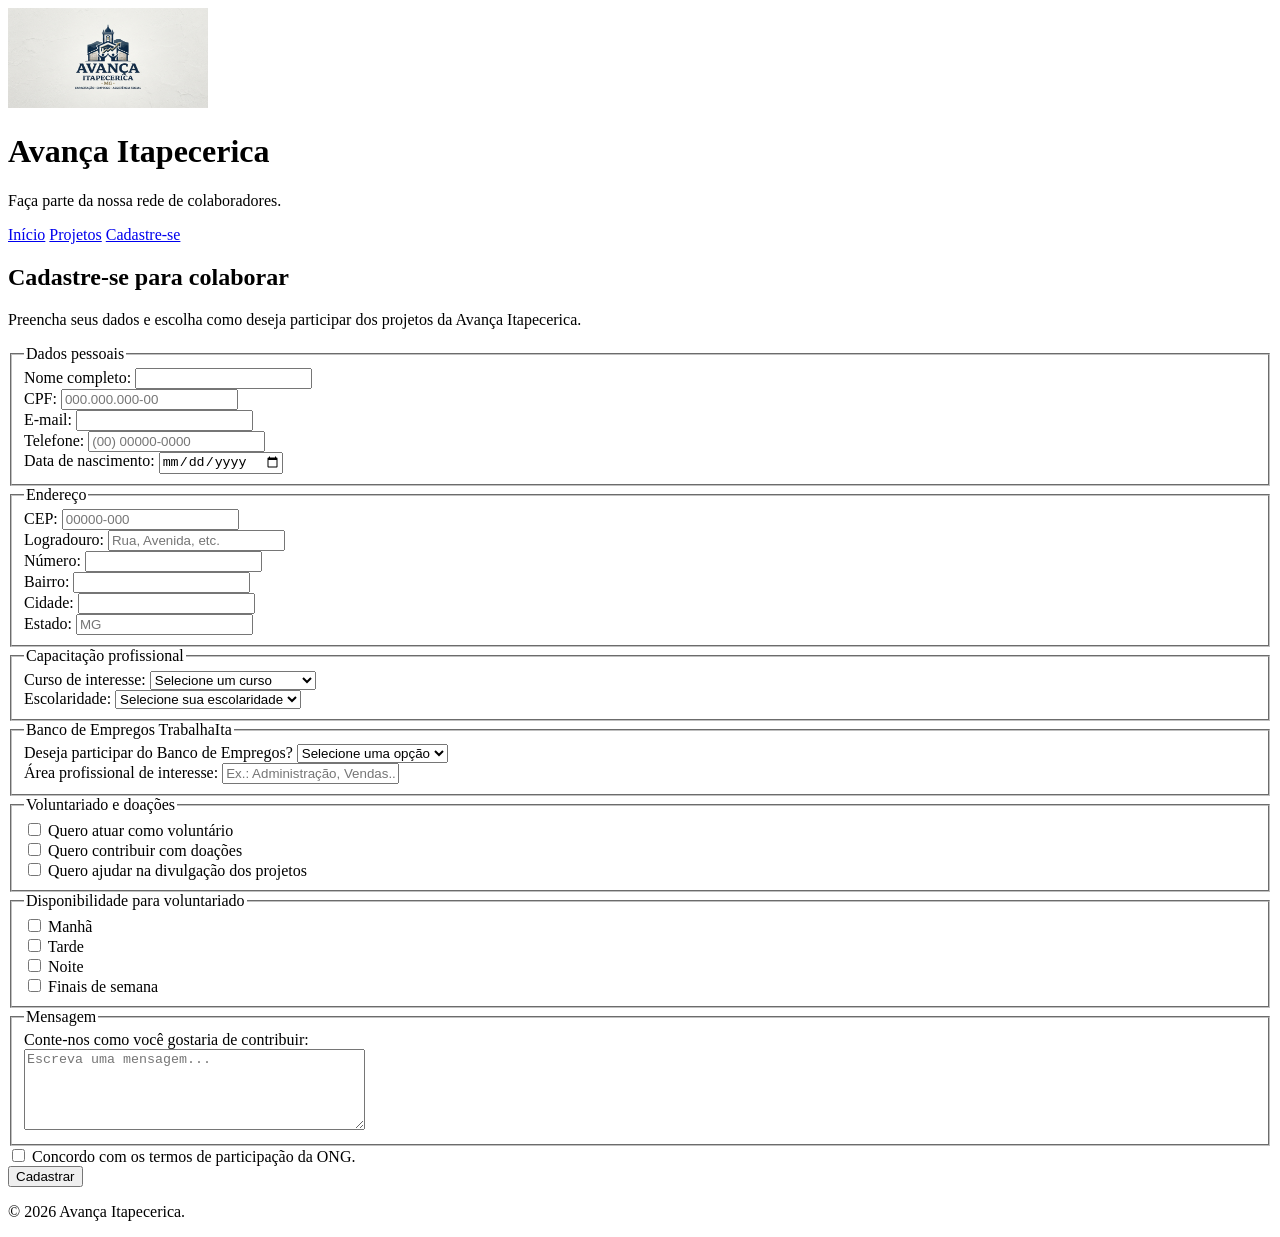
==== cadastro.html @ 8f9948e9 "Add files via upload" ====
<!DOCTYPE html>
<html lang="pt-BR">
<head>
    <meta charset="UTF-8">
    <meta name="viewport" content="width=device-width, initial-scale=1.0">
    <title>Cadastro de Colaborador - Avança Itapecerica</title>
</head>

<body>

    <header>
        <img src="assets/logo avancaita.webp"
             alt="Logo da ONG Avança Itapecerica"
             width="200"
             height="100">

        <h1>Avança Itapecerica</h1>
        <p>Faça parte da nossa rede de colaboradores.</p>
    </header>

    <nav>
        <a href="index.html">Início</a>
        <a href="projetos.html">Projetos</a>
        <a href="cadastro.html">Cadastre-se</a>
    </nav>

    <main>

        <section>
            <h2>Cadastre-se para colaborar</h2>

            <p>
                Preencha seus dados e escolha como deseja participar dos
                projetos da Avança Itapecerica.
            </p>

            <form>

                <fieldset>
                    <legend>Dados pessoais</legend>

                    <div>
                        <label for="nome">Nome completo:</label>
                        <input type="text"
                               id="nome"
                               name="nome"
                               required>
                    </div>

                    <div>
                        <label for="cpf">CPF:</label>
                        <input type="text"
                               id="cpf"
                               name="cpf"
                               placeholder="000.000.000-00"
                               maxlength="14"
                               pattern="[0-9]{3}\.[0-9]{3}\.[0-9]{3}-[0-9]{2}"
                               required>
                    </div>

                    <div>
                        <label for="email">E-mail:</label>
                        <input type="email"
                               id="email"
                               name="email"
                               required>
                    </div>

                    <div>
                        <label for="telefone">Telefone:</label>
                        <input type="tel"
                               id="telefone"
                               name="telefone"
                               placeholder="(00) 00000-0000"
                               maxlength="15"
                               pattern="\([0-9]{2}\) [0-9]{5}-[0-9]{4}"
                               required>
                    </div>

                    <div>
                        <label for="data-nascimento">
                            Data de nascimento:
                        </label>

                        <input type="date"
                               id="data-nascimento"
                               name="data-nascimento"
                               required>
                    </div>

                </fieldset>


                <fieldset>
                    <legend>Endereço</legend>

                    <div>
                        <label for="cep">CEP:</label>

                        <input type="text"
                               id="cep"
                               name="cep"
                               placeholder="00000-000"
                               maxlength="9"
                               pattern="[0-9]{5}-[0-9]{3}"
                               required>
                    </div>

                    <div>
                        <label for="logradouro">Logradouro:</label>

                        <input type="text"
                               id="logradouro"
                               name="logradouro"
                               placeholder="Rua, Avenida, etc."
                               required>
                    </div>

                    <div>
                        <label for="numero">Número:</label>

                        <input type="number"
                               id="numero"
                               name="numero"
                               required>
                    </div>

                    <div>
                        <label for="bairro">Bairro:</label>

                        <input type="text"
                               id="bairro"
                               name="bairro"
                               required>
                    </div>

                    <div>
                        <label for="cidade">Cidade:</label>

                        <input type="text"
                               id="cidade"
                               name="cidade"
                               required>
                    </div>

                    <div>
                        <label for="estado">Estado:</label>

                        <input type="text"
                               id="estado"
                               name="estado"
                               placeholder="MG"
                               maxlength="2"
                               required>
                    </div>

                </fieldset>


                <fieldset>
                    <legend>Capacitação profissional</legend>

                    <div>
                        <label for="curso">
                            Curso de interesse:
                        </label>

                        <select id="curso"
                                name="curso"
                                required>

                            <option value="">
                                Selecione um curso
                            </option>

                            <option value="atendimento">
                                Atendimento ao Cliente
                            </option>

                            <option value="administracao">
                                Rotinas Administrativas
                            </option>

                            <option value="informatica">
                                Introdução à Informática
                            </option>

                            <option value="vendas">
                                Técnicas de Vendas
                            </option>

                        </select>
                    </div>

                    <div>
                        <label for="escolaridade">
                            Escolaridade:
                        </label>

                        <select id="escolaridade"
                                name="escolaridade"
                                required>

                            <option value="">
                                Selecione sua escolaridade
                            </option>

                            <option value="fundamental">
                                Ensino Fundamental
                            </option>

                            <option value="medio">
                                Ensino Médio
                            </option>

                            <option value="tecnico">
                                Curso Técnico
                            </option>

                            <option value="superior">
                                Ensino Superior
                            </option>

                        </select>
                    </div>

                </fieldset>


                <fieldset>
                    <legend>Banco de Empregos TrabalhaIta</legend>

                    <div>
                        <label for="interesse-emprego">
                            Deseja participar do Banco de Empregos?
                        </label>

                        <select id="interesse-emprego"
                                name="interesse-emprego"
                                required>

                            <option value="">
                                Selecione uma opção
                            </option>

                            <option value="sim">Sim</option>
                            <option value="nao">Não</option>

                        </select>
                    </div>

                    <div>
                        <label for="area-profissional">
                            Área profissional de interesse:
                        </label>

                        <input type="text"
                               id="area-profissional"
                               name="area-profissional"
                               placeholder="Ex.: Administração, Vendas..."
                               required>
                    </div>

                </fieldset>


                <fieldset>
                    <legend>Voluntariado e doações</legend>

                    <div>
                        <input type="checkbox"
                               id="voluntariado"
                               name="participacao"
                               value="voluntariado">

                        <label for="voluntariado">
                            Quero atuar como voluntário
                        </label>
                    </div>

                    <div>
                        <input type="checkbox"
                               id="doacoes"
                               name="participacao"
                               value="doacoes">

                        <label for="doacoes">
                            Quero contribuir com doações
                        </label>
                    </div>

                    <div>
                        <input type="checkbox"
                               id="divulgacao"
                               name="participacao"
                               value="divulgacao">

                        <label for="divulgacao">
                            Quero ajudar na divulgação dos projetos
                        </label>
                    </div>

                </fieldset>


                <fieldset>
                    <legend>Disponibilidade para voluntariado</legend>

                    <div>
                        <input type="checkbox"
                               id="manha"
                               name="disponibilidade"
                               value="manha">

                        <label for="manha">Manhã</label>
                    </div>

                    <div>
                        <input type="checkbox"
                               id="tarde"
                               name="disponibilidade"
                               value="tarde">

                        <label for="tarde">Tarde</label>
                    </div>

                    <div>
                        <input type="checkbox"
                               id="noite"
                               name="disponibilidade"
                               value="noite">

                        <label for="noite">Noite</label>
                    </div>

                    <div>
                        <input type="checkbox"
                               id="fim-de-semana"
                               name="disponibilidade"
                               value="fim-de-semana">

                        <label for="fim-de-semana">
                            Finais de semana
                        </label>
                    </div>

                </fieldset>


                <fieldset>
                    <legend>Mensagem</legend>

                    <div>
                        <label for="mensagem">
                            Conte-nos como você gostaria de contribuir:
                        </label>

                        <br>

                        <textarea id="mensagem"
                                  name="mensagem"
                                  rows="5"
                                  cols="40"
                                  placeholder="Escreva uma mensagem..."></textarea>
                    </div>

                </fieldset>


                <div>
                    <input type="checkbox"
                           id="termos"
                           name="termos"
                           required>

                    <label for="termos">
                        Concordo com os termos de participação da ONG.
                    </label>
                </div>

                <div>
                    <button type="submit">Cadastrar</button>
                </div>

            </form>

        </section>

    </main>

    <footer>
        <p>&copy; 2026 Avança Itapecerica.</p>
    </footer>

</body>
</html>
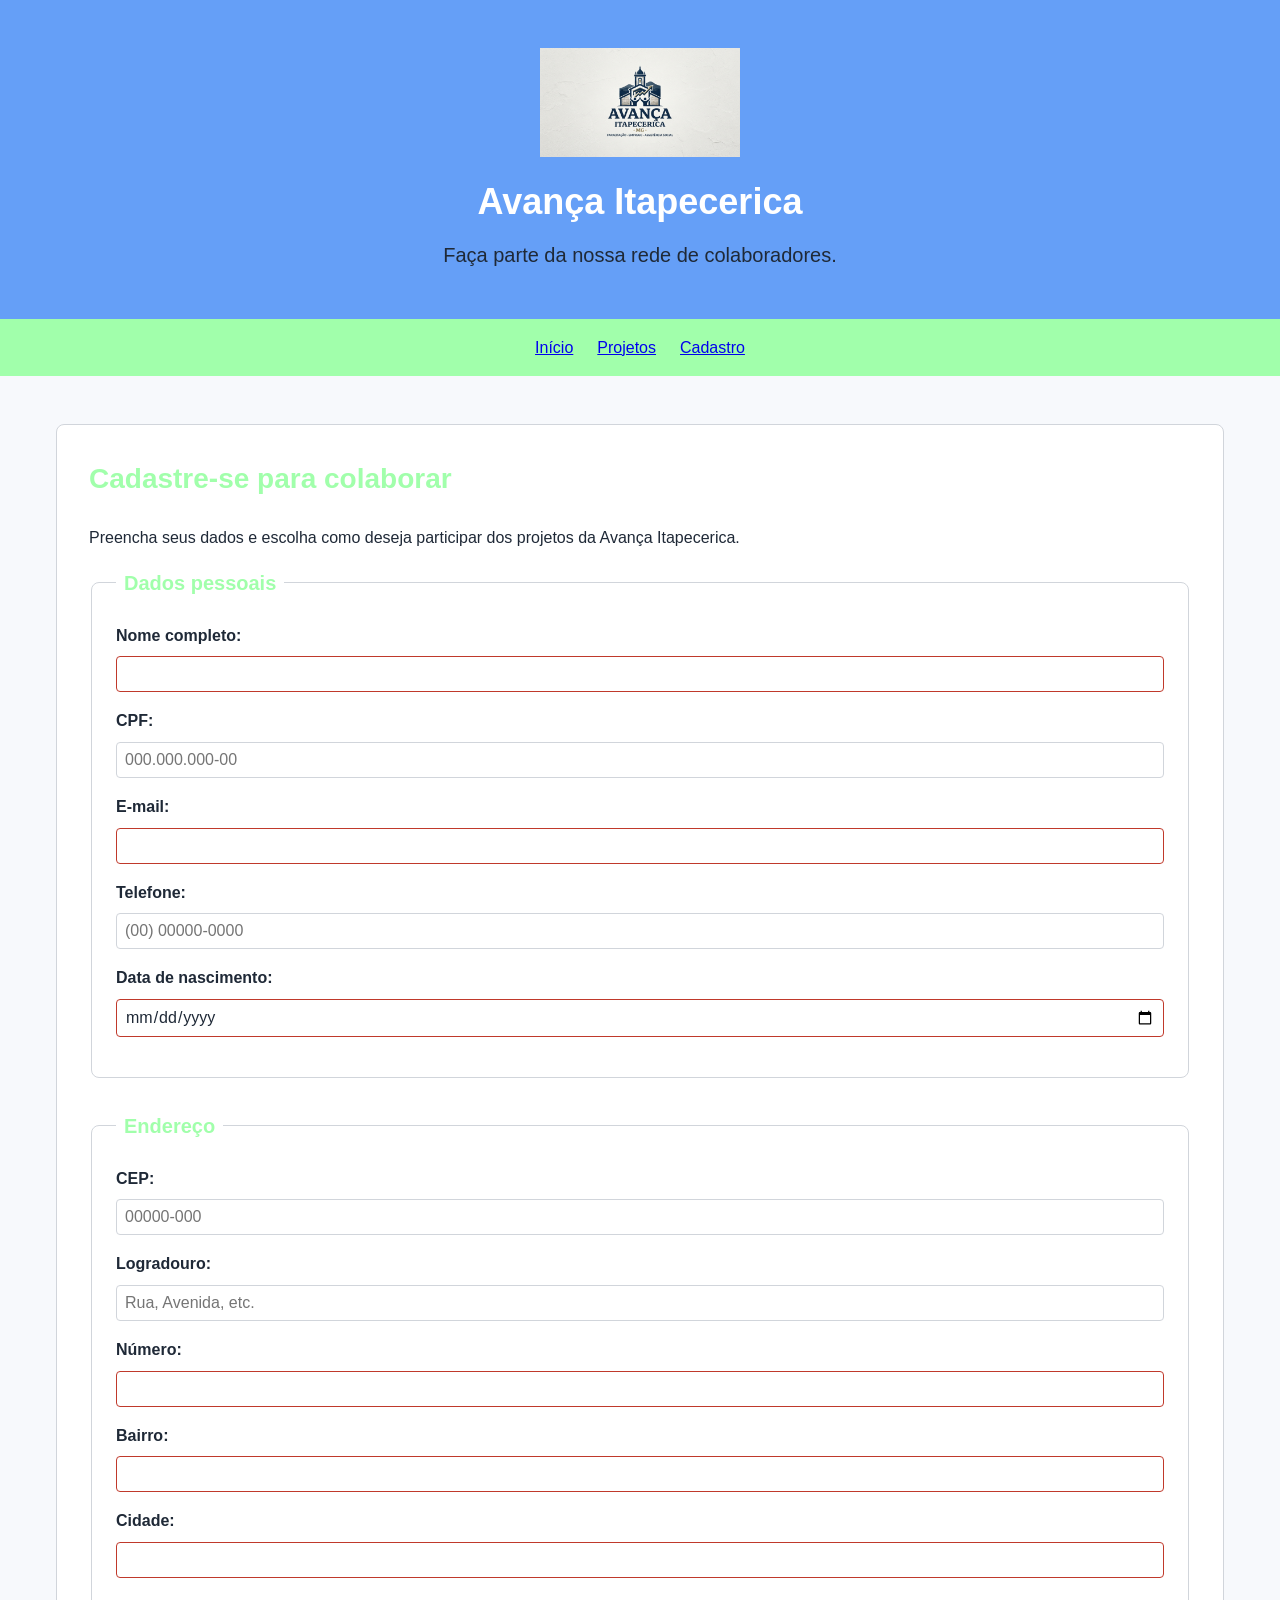
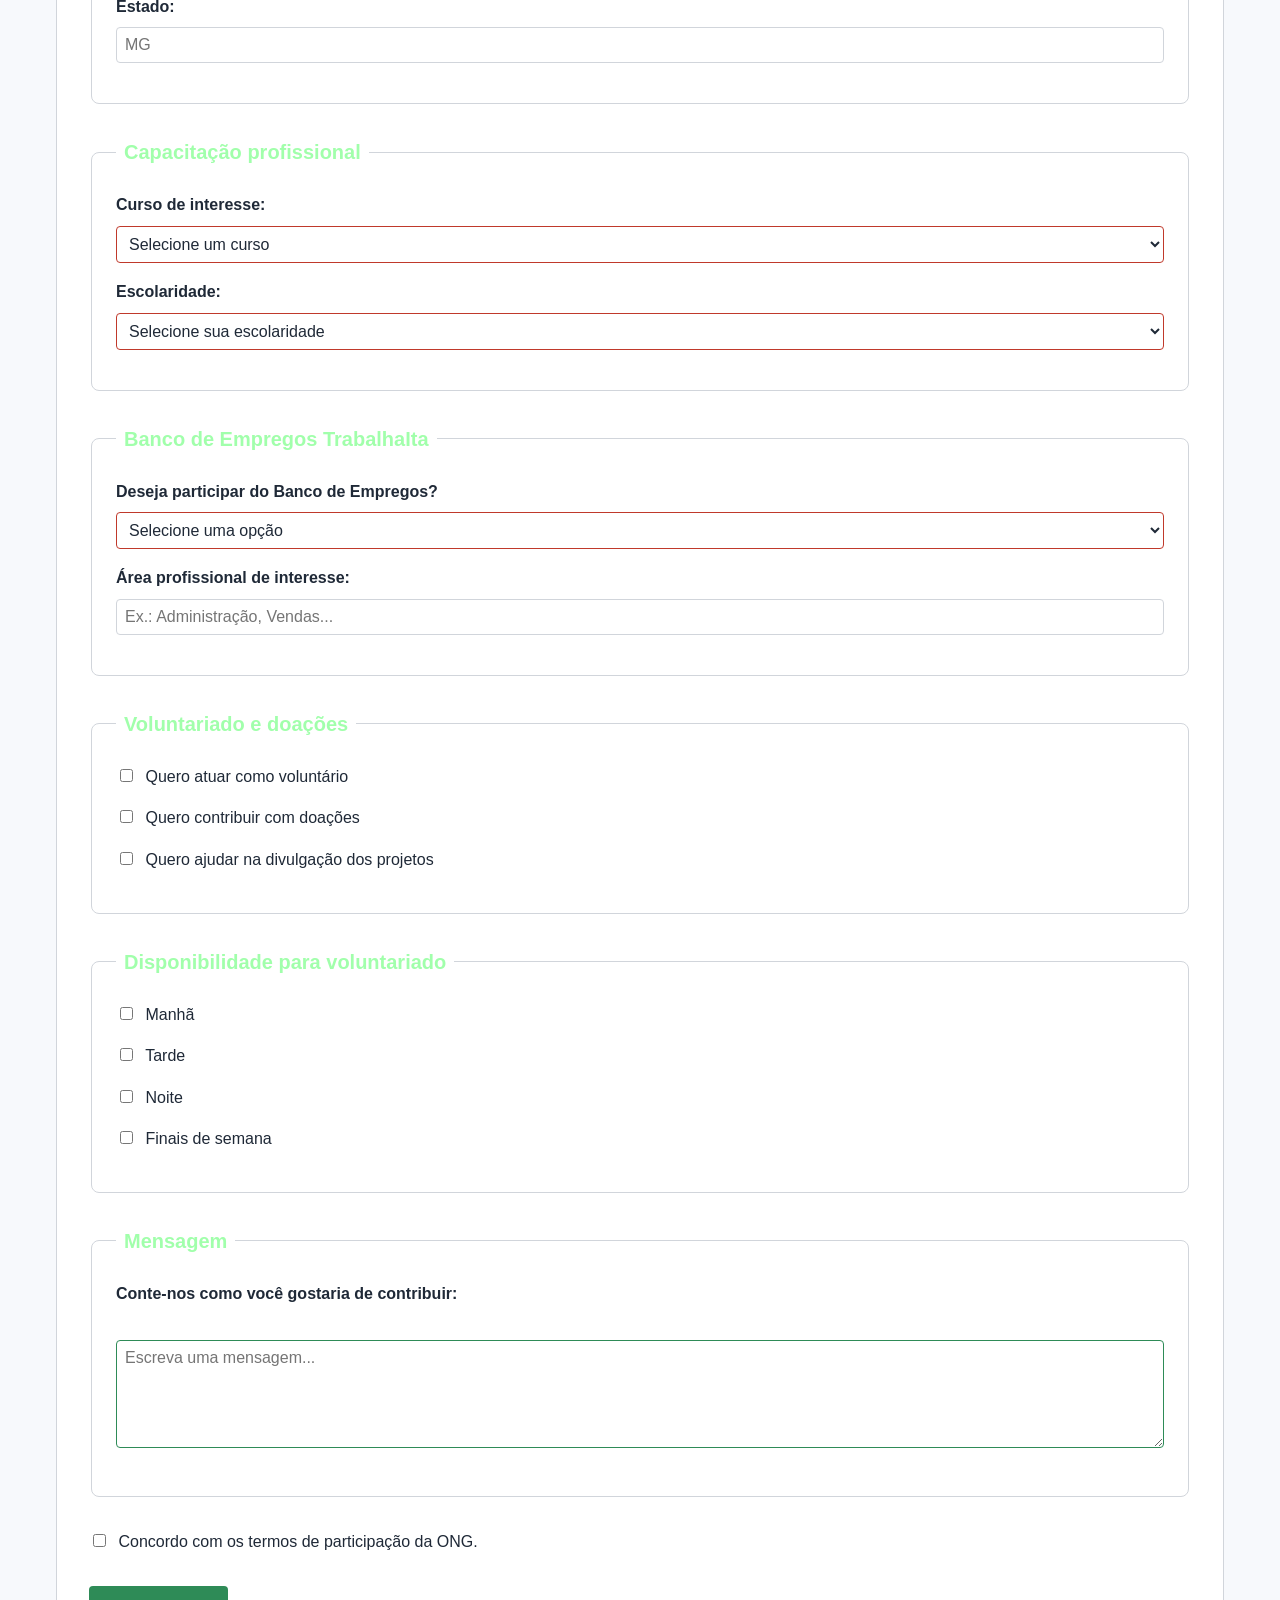
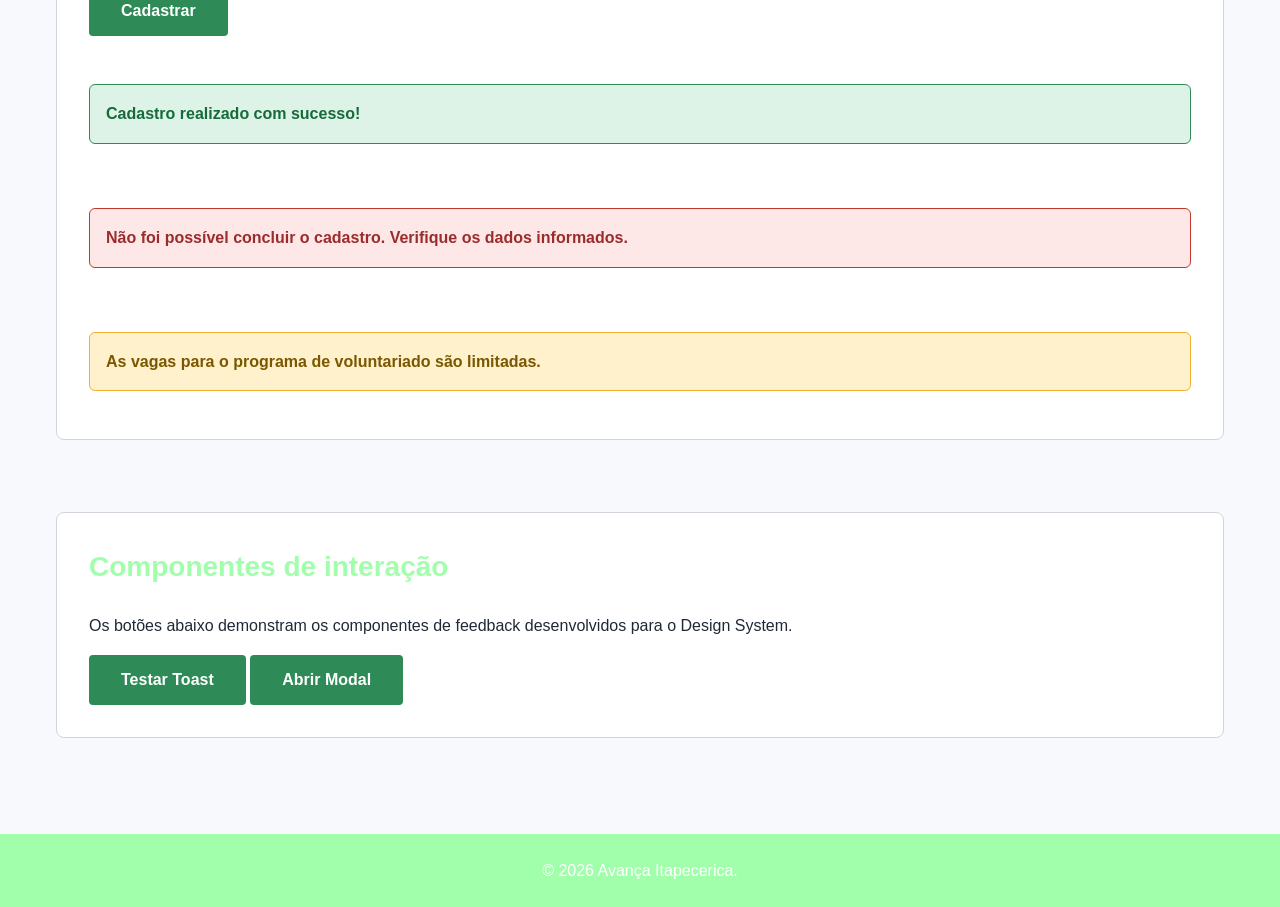
==== commit 8676e493: "Adiciona versão atual do projeto" ====
--- a/cadastro.html
+++ b/cadastro.html
@@ -1,396 +1,212 @@
-<!DOCTYPE html>
-<html lang="pt-BR">
-<head>
-    <meta charset="UTF-8">
-    <meta name="viewport" content="width=device-width, initial-scale=1.0">
-    <title>Cadastro de Colaborador - Avança Itapecerica</title>
-</head>
-
-<body>
-
-    <header>
-        <img src="assets/logo avancaita.webp"
-             alt="Logo da ONG Avança Itapecerica"
-             width="200"
-             height="100">
-
-        <h1>Avança Itapecerica</h1>
-        <p>Faça parte da nossa rede de colaboradores.</p>
-    </header>
-
-    <nav>
-        <a href="index.html">Início</a>
-        <a href="projetos.html">Projetos</a>
-        <a href="cadastro.html">Cadastre-se</a>
-    </nav>
-
-    <main>
-
-        <section>
-            <h2>Cadastre-se para colaborar</h2>
-
-            <p>
-                Preencha seus dados e escolha como deseja participar dos
-                projetos da Avança Itapecerica.
-            </p>
-
-            <form>
-
-                <fieldset>
-                    <legend>Dados pessoais</legend>
-
-                    <div>
-                        <label for="nome">Nome completo:</label>
-                        <input type="text"
-                               id="nome"
-                               name="nome"
-                               required>
-                    </div>
-
-                    <div>
-                        <label for="cpf">CPF:</label>
-                        <input type="text"
-                               id="cpf"
-                               name="cpf"
-                               placeholder="000.000.000-00"
-                               maxlength="14"
-                               pattern="[0-9]{3}\.[0-9]{3}\.[0-9]{3}-[0-9]{2}"
-                               required>
-                    </div>
-
-                    <div>
-                        <label for="email">E-mail:</label>
-                        <input type="email"
-                               id="email"
-                               name="email"
-                               required>
-                    </div>
-
-                    <div>
-                        <label for="telefone">Telefone:</label>
-                        <input type="tel"
-                               id="telefone"
-                               name="telefone"
-                               placeholder="(00) 00000-0000"
-                               maxlength="15"
-                               pattern="\([0-9]{2}\) [0-9]{5}-[0-9]{4}"
-                               required>
-                    </div>
-
-                    <div>
-                        <label for="data-nascimento">
-                            Data de nascimento:
-                        </label>
-
-                        <input type="date"
-                               id="data-nascimento"
-                               name="data-nascimento"
-                               required>
-                    </div>
-
-                </fieldset>
-
-
-                <fieldset>
-                    <legend>Endereço</legend>
-
-                    <div>
-                        <label for="cep">CEP:</label>
-
-                        <input type="text"
-                               id="cep"
-                               name="cep"
-                               placeholder="00000-000"
-                               maxlength="9"
-                               pattern="[0-9]{5}-[0-9]{3}"
-                               required>
-                    </div>
-
-                    <div>
-                        <label for="logradouro">Logradouro:</label>
-
-                        <input type="text"
-                               id="logradouro"
-                               name="logradouro"
-                               placeholder="Rua, Avenida, etc."
-                               required>
-                    </div>
-
-                    <div>
-                        <label for="numero">Número:</label>
-
-                        <input type="number"
-                               id="numero"
-                               name="numero"
-                               required>
-                    </div>
-
-                    <div>
-                        <label for="bairro">Bairro:</label>
-
-                        <input type="text"
-                               id="bairro"
-                               name="bairro"
-                               required>
-                    </div>
-
-                    <div>
-                        <label for="cidade">Cidade:</label>
-
-                        <input type="text"
-                               id="cidade"
-                               name="cidade"
-                               required>
-                    </div>
-
-                    <div>
-                        <label for="estado">Estado:</label>
-
-                        <input type="text"
-                               id="estado"
-                               name="estado"
-                               placeholder="MG"
-                               maxlength="2"
-                               required>
-                    </div>
-
-                </fieldset>
-
-
-                <fieldset>
-                    <legend>Capacitação profissional</legend>
-
-                    <div>
-                        <label for="curso">
-                            Curso de interesse:
-                        </label>
-
-                        <select id="curso"
-                                name="curso"
-                                required>
-
-                            <option value="">
-                                Selecione um curso
-                            </option>
-
-                            <option value="atendimento">
-                                Atendimento ao Cliente
-                            </option>
-
-                            <option value="administracao">
-                                Rotinas Administrativas
-                            </option>
-
-                            <option value="informatica">
-                                Introdução à Informática
-                            </option>
-
-                            <option value="vendas">
-                                Técnicas de Vendas
-                            </option>
-
-                        </select>
-                    </div>
-
-                    <div>
-                        <label for="escolaridade">
-                            Escolaridade:
-                        </label>
-
-                        <select id="escolaridade"
-                                name="escolaridade"
-                                required>
-
-                            <option value="">
-                                Selecione sua escolaridade
-                            </option>
-
-                            <option value="fundamental">
-                                Ensino Fundamental
-                            </option>
-
-                            <option value="medio">
-                                Ensino Médio
-                            </option>
-
-                            <option value="tecnico">
-                                Curso Técnico
-                            </option>
-
-                            <option value="superior">
-                                Ensino Superior
-                            </option>
-
-                        </select>
-                    </div>
-
-                </fieldset>
-
-
-                <fieldset>
-                    <legend>Banco de Empregos TrabalhaIta</legend>
-
-                    <div>
-                        <label for="interesse-emprego">
-                            Deseja participar do Banco de Empregos?
-                        </label>
-
-                        <select id="interesse-emprego"
-                                name="interesse-emprego"
-                                required>
-
-                            <option value="">
-                                Selecione uma opção
-                            </option>
-
-                            <option value="sim">Sim</option>
-                            <option value="nao">Não</option>
-
-                        </select>
-                    </div>
-
-                    <div>
-                        <label for="area-profissional">
-                            Área profissional de interesse:
-                        </label>
-
-                        <input type="text"
-                               id="area-profissional"
-                               name="area-profissional"
-                               placeholder="Ex.: Administração, Vendas..."
-                               required>
-                    </div>
-
-                </fieldset>
-
-
-                <fieldset>
-                    <legend>Voluntariado e doações</legend>
-
-                    <div>
-                        <input type="checkbox"
-                               id="voluntariado"
-                               name="participacao"
-                               value="voluntariado">
-
-                        <label for="voluntariado">
-                            Quero atuar como voluntário
-                        </label>
-                    </div>
-
-                    <div>
-                        <input type="checkbox"
-                               id="doacoes"
-                               name="participacao"
-                               value="doacoes">
-
-                        <label for="doacoes">
-                            Quero contribuir com doações
-                        </label>
-                    </div>
-
-                    <div>
-                        <input type="checkbox"
-                               id="divulgacao"
-                               name="participacao"
-                               value="divulgacao">
-
-                        <label for="divulgacao">
-                            Quero ajudar na divulgação dos projetos
-                        </label>
-                    </div>
-
-                </fieldset>
-
-
-                <fieldset>
-                    <legend>Disponibilidade para voluntariado</legend>
-
-                    <div>
-                        <input type="checkbox"
-                               id="manha"
-                               name="disponibilidade"
-                               value="manha">
-
-                        <label for="manha">Manhã</label>
-                    </div>
-
-                    <div>
-                        <input type="checkbox"
-                               id="tarde"
-                               name="disponibilidade"
-                               value="tarde">
-
-                        <label for="tarde">Tarde</label>
-                    </div>
-
-                    <div>
-                        <input type="checkbox"
-                               id="noite"
-                               name="disponibilidade"
-                               value="noite">
-
-                        <label for="noite">Noite</label>
-                    </div>
-
-                    <div>
-                        <input type="checkbox"
-                               id="fim-de-semana"
-                               name="disponibilidade"
-                               value="fim-de-semana">
-
-                        <label for="fim-de-semana">
-                            Finais de semana
-                        </label>
-                    </div>
-
-                </fieldset>
-
-
-                <fieldset>
-                    <legend>Mensagem</legend>
-
-                    <div>
-                        <label for="mensagem">
-                            Conte-nos como você gostaria de contribuir:
-                        </label>
-
-                        <br>
-
-                        <textarea id="mensagem"
-                                  name="mensagem"
-                                  rows="5"
-                                  cols="40"
-                                  placeholder="Escreva uma mensagem..."></textarea>
-                    </div>
-
-                </fieldset>
-
-
-                <div>
-                    <input type="checkbox"
-                           id="termos"
-                           name="termos"
-                           required>
-
-                    <label for="termos">
-                        Concordo com os termos de participação da ONG.
-                    </label>
-                </div>
-
-                <div>
-                    <button type="submit">Cadastrar</button>
-                </div>
-
-            </form>
-
-        </section>
-
-    </main>
-
-    <footer>
-        <p>&copy; 2026 Avança Itapecerica.</p>
-    </footer>
-
-</body>
+<!DOCTYPE html>
+<html lang="pt-BR">
+<head>
+    <meta charset="UTF-8">
+    <meta name="viewport" content="width=device-width, initial-scale=1.0">
+    <title>Cadastro de Colaborador - Avança Itapecerica</title>
+    <link rel="stylesheet" href="style.css">
+</head>
+
+<body>
+    <header>
+        <img src="assets/logo avancaita.webp"
+             alt="Logo da ONG Avança Itapecerica"
+             width="200"
+             height="100">
+        <h1>Avança Itapecerica</h1>
+        <p>Faça parte da nossa rede de colaboradores.</p>
+    </header>
+
+    <nav>
+        <a href="index.html">Início</a>
+        <a href="projetos.html">Projetos</a>
+        <a href="cadastro.html">Cadastro</a>
+    </nav>
+
+    <main id="app">
+        <section>
+            <h2>Cadastre-se para colaborar</h2>
+            <p>
+                Preencha seus dados e escolha como deseja participar dos
+                projetos da Avança Itapecerica.
+            </p>
+
+            <form>
+                <fieldset>
+                    <legend>Dados pessoais</legend>
+                    <div>
+                        <label for="nome">Nome completo:</label>
+                        <input type="text" id="nome" name="nome" required>
+                    </div>
+                    <div>
+                        <label for="cpf">CPF:</label>
+                        <input type="text" id="cpf" name="cpf" placeholder="000.000.000-00" maxlength="14" pattern="[0-9]{3}\.[0-9]{3}\.[0-9]{3}-[0-9]{2}" required>
+                    </div>
+                    <div>
+                        <label for="email">E-mail:</label>
+                        <input type="email" id="email" name="email" required>
+                    </div>
+                    <div>
+                        <label for="telefone">Telefone:</label>
+                        <input type="tel" id="telefone" name="telefone" placeholder="(00) 00000-0000" maxlength="15" pattern="\([0-9]{2}\) [0-9]{5}-[0-9]{4}" required>
+                    </div>
+                    <div>
+                        <label for="data-nascimento">Data de nascimento:</label>
+                        <input type="date" id="data-nascimento" name="data-nascimento" required>
+                    </div>
+                </fieldset>
+
+                <fieldset>
+                    <legend>Endereço</legend>
+                    <div>
+                        <label for="cep">CEP:</label>
+                        <input type="text" id="cep" name="cep" placeholder="00000-000" maxlength="9" pattern="[0-9]{5}-[0-9]{3}" required>
+                    </div>
+                    <div>
+                        <label for="logradouro">Logradouro:</label>
+                        <input type="text" id="logradouro" name="logradouro" placeholder="Rua, Avenida, etc." required>
+                    </div>
+                    <div>
+                        <label for="numero">Número:</label>
+                        <input type="number" id="numero" name="numero" required>
+                    </div>
+                    <div>
+                        <label for="bairro">Bairro:</label>
+                        <input type="text" id="bairro" name="bairro" required>
+                    </div>
+                    <div>
+                        <label for="cidade">Cidade:</label>
+                        <input type="text" id="cidade" name="cidade" required>
+                    </div>
+                    <div>
+                        <label for="estado">Estado:</label>
+                        <input type="text" id="estado" name="estado" placeholder="MG" maxlength="2" required>
+                    </div>
+                </fieldset>
+
+                <fieldset>
+                    <legend>Capacitação profissional</legend>
+                    <div>
+                        <label for="curso">Curso de interesse:</label>
+                        <select id="curso" name="curso" required>
+                            <option value="">Selecione um curso</option>
+                            <option value="atendimento">Atendimento ao Cliente</option>
+                            <option value="administracao">Rotinas Administrativas</option>
+                            <option value="informatica">Introdução à Informática</option>
+                            <option value="vendas">Técnicas de Vendas</option>
+                        </select>
+                    </div>
+                    <div>
+                        <label for="escolaridade">Escolaridade:</label>
+                        <select id="escolaridade" name="escolaridade" required>
+                            <option value="">Selecione sua escolaridade</option>
+                            <option value="fundamental">Ensino Fundamental</option>
+                            <option value="medio">Ensino Médio</option>
+                            <option value="tecnico">Curso Técnico</option>
+                            <option value="superior">Ensino Superior</option>
+                        </select>
+                    </div>
+                </fieldset>
+
+                <fieldset>
+                    <legend>Banco de Empregos TrabalhaIta</legend>
+                    <div>
+                        <label for="interesse-emprego">Deseja participar do Banco de Empregos?</label>
+                        <select id="interesse-emprego" name="interesse-emprego" required>
+                            <option value="">Selecione uma opção</option>
+                            <option value="sim">Sim</option>
+                            <option value="nao">Não</option>
+                        </select>
+                    </div>
+                    <div>
+                        <label for="area-profissional">Área profissional de interesse:</label>
+                        <input type="text" id="area-profissional" name="area-profissional" placeholder="Ex.: Administração, Vendas..." required>
+                    </div>
+                </fieldset>
+
+                <fieldset>
+                    <legend>Voluntariado e doações</legend>
+                    <div>
+                        <input type="checkbox" id="voluntariado" name="participacao" value="voluntariado">
+                        <label for="voluntariado">Quero atuar como voluntário</label>
+                    </div>
+                    <div>
+                        <input type="checkbox" id="doacoes" name="participacao" value="doacoes">
+                        <label for="doacoes">Quero contribuir com doações</label>
+                    </div>
+                    <div>
+                        <input type="checkbox" id="divulgacao" name="participacao" value="divulgacao">
+                        <label for="divulgacao">Quero ajudar na divulgação dos projetos</label>
+                    </div>
+                </fieldset>
+
+                <fieldset>
+                    <legend>Disponibilidade para voluntariado</legend>
+                    <div>
+                        <input type="checkbox" id="manha" name="disponibilidade" value="manha">
+                        <label for="manha">Manhã</label>
+                    </div>
+                    <div>
+                        <input type="checkbox" id="tarde" name="disponibilidade" value="tarde">
+                        <label for="tarde">Tarde</label>
+                    </div>
+                    <div>
+                        <input type="checkbox" id="noite" name="disponibilidade" value="noite">
+                        <label for="noite">Noite</label>
+                    </div>
+                    <div>
+                        <input type="checkbox" id="fim-de-semana" name="disponibilidade" value="fim-de-semana">
+                        <label for="fim-de-semana">Finais de semana</label>
+                    </div>
+                </fieldset>
+
+                <fieldset>
+                    <legend>Mensagem</legend>
+                    <div>
+                        <label for="mensagem">Conte-nos como você gostaria de contribuir:</label><br>
+                        <textarea id="mensagem" name="mensagem" rows="5" cols="40" placeholder="Escreva uma mensagem..."></textarea>
+                    </div>
+                </fieldset>
+
+                <div>
+                    <input type="checkbox" id="termos" name="termos" required>
+                    <label for="termos">Concordo com os termos de participação da ONG.</label>
+                </div>
+
+                <div>
+                    <button type="submit">Cadastrar</button>
+                </div>
+
+                <div class="alert alert-success">Cadastro realizado com sucesso!</div>
+                <div class="alert alert-error">Não foi possível concluir o cadastro. Verifique os dados informados.</div>
+                <div class="alert alert-warning">As vagas para o programa de voluntariado são limitadas.</div>
+                <div class="toast">Cadastro enviado com sucesso!</div>
+            </form>
+        </section>
+
+        <section>
+            <h2>Componentes de interação</h2>
+            <p>Os botões abaixo demonstram os componentes de feedback desenvolvidos para o Design System.</p>
+            <button type="button" onclick="mostrarToast('Cadastro enviado com sucesso!')">Testar Toast</button>
+            <button type="button" onclick="abrirModal()">Abrir Modal</button>
+        </section>
+    </main>
+
+    <div id="toast" class="toast" role="status" aria-live="polite"></div>
+
+    <div id="modal" class="modal" role="dialog" aria-modal="true" aria-labelledby="modal-titulo">
+        <div class="modal-content">
+            <button type="button" class="modal-close" onclick="fecharModal()" aria-label="Fechar janela">×</button>
+            <h2 id="modal-titulo">Confirmar cadastro</h2>
+            <p>Deseja realmente enviar seus dados para a plataforma Avança Itapecerica?</p>
+            <button type="button" onclick="fecharModal(); mostrarToast('Ação confirmada com sucesso!')">Confirmar</button>
+        </div>
+    </div>
+
+    <footer>
+        <p>&copy; 2026 Avança Itapecerica.</p>
+    </footer>
+
+    <script type="module" src="main.js"></script>
+</body>
 </html>
--- a/style.css
+++ b/style.css
@@ -0,0 +1,985 @@
+/* =========================================================
+   DESIGN SYSTEM - AVANÇA ITAPECERICA
+   ========================================================= */
+
+
+/* =========================================================
+   VARIÁVEIS
+   ========================================================= */
+
+:root {
+
+    /* CORES */
+
+    --cor-primaria: #659ff7;
+    --cor-primaria-escura: #a1ffab;
+
+    --cor-secundaria: #2E8B57;
+    --cor-secundaria-clara: #DDF3E7;
+
+    --cor-acento: #F2B134;
+
+    --cor-fundo: #F7F9FC;
+    --cor-superficie: #FFFFFF;
+
+    --cor-texto: #1F2937;
+    --cor-texto-secundario: #4B5563;
+
+    --cor-borda: #D1D5DB;
+
+
+    /* TIPOGRAFIA */
+
+    --fonte-xs: 0.875rem;
+    --fonte-sm: 1rem;
+    --fonte-md: 1.25rem;
+    --fonte-lg: 1.75rem;
+    --fonte-xl: 2.25rem;
+
+    --familia-fonte: Arial, Helvetica, sans-serif;
+
+
+    /* ESPAÇAMENTOS */
+
+    --espaco-1: 0.5rem;
+    --espaco-2: 1rem;
+    --espaco-3: 1.5rem;
+    --espaco-4: 2rem;
+    --espaco-5: 3rem;
+    --espaco-6: 4rem;
+}
+
+
+/* =========================================================
+   CONFIGURAÇÕES GERAIS
+   ========================================================= */
+
+* {
+    box-sizing: border-box;
+}
+
+html {
+    scroll-behavior: smooth;
+}
+
+body {
+    margin: 0;
+
+    background-color: var(--cor-fundo);
+
+    color: var(--cor-texto);
+
+    font-family: var(--familia-fonte);
+
+    font-size: var(--fonte-sm);
+
+    line-height: 1.6;
+}
+
+img {
+    max-width: 100%;
+    height: auto;
+}
+
+
+/* =========================================================
+   CABEÇALHO - FLEXBOX
+   ========================================================= */
+
+header {
+    display: flex;
+
+    flex-direction: column;
+
+    align-items: center;
+
+    justify-content: center;
+
+    background-color: var(--cor-primaria);
+
+    color: var(--cor-superficie);
+
+    text-align: center;
+
+    padding: var(--espaco-5) var(--espaco-2);
+}
+
+header img {
+    max-width: 200px;
+}
+
+header h1 {
+    margin: var(--espaco-2) 0 var(--espaco-1);
+
+    font-size: var(--fonte-xl);
+}
+
+header p {
+    margin: 0;
+
+    font-size: var(--fonte-md);
+}
+
+
+/* =========================================================
+   NAVEGAÇÃO
+   ========================================================= */
+
+nav {
+    display: flex;
+
+    justify-content: center;
+
+    align-items: center;
+
+    flex-wrap: wrap;
+
+    gap: var(--espaco-3);
+
+    background-color: var(--cor-primaria-escura);
+
+    padding: var(--espaco-2);
+}
+
+
+/* Menu */
+
+.menu {
+    display: flex;
+
+    justify-content: center;
+
+    align-items: center;
+
+    gap: var(--espaco-3);
+}
+
+.menu a {
+    color: var(--cor-superficie);
+
+    text-decoration: none;
+
+    font-weight: bold;
+
+    padding: var(--espaco-1) var(--espaco-2);
+}
+
+.menu a:hover,
+.menu a:focus {
+    background-color: var(--cor-secundaria);
+
+    border-radius: 4px;
+}
+
+
+/* Checkbox do menu */
+
+#menu-toggle {
+    display: none;
+}
+
+
+/* Ícone hambúrguer */
+
+.menu-icon {
+    display: none;
+
+    color: var(--cor-superficie);
+
+    font-size: 1.8rem;
+
+    cursor: pointer;
+
+    padding: var(--espaco-1);
+}
+
+
+/* =========================================================
+   GRID PRINCIPAL - 12 COLUNAS
+   ========================================================= */
+
+main {
+    display: grid;
+
+    grid-template-columns: repeat(12, minmax(0, 1fr));
+
+    gap: var(--espaco-3);
+
+    max-width: 1200px;
+
+    margin: 0 auto;
+
+    padding: var(--espaco-5) var(--espaco-2);
+}
+
+
+/* =========================================================
+   SEÇÕES
+   ========================================================= */
+
+section {
+    grid-column: span 12;
+
+    background-color: var(--cor-superficie);
+
+    margin-bottom: var(--espaco-5);
+
+    padding: var(--espaco-4);
+
+    border: 1px solid var(--cor-borda);
+
+    border-radius: 8px;
+}
+
+h2 {
+    color: var(--cor-primaria-escura);
+
+    font-size: var(--fonte-lg);
+
+    margin-top: 0;
+}
+
+h3 {
+    color: var(--cor-primaria);
+
+    font-size: var(--fonte-md);
+}
+
+p {
+    color: var(--cor-texto);
+}
+
+
+/* =========================================================
+   LISTAS
+   ========================================================= */
+
+ul {
+    padding-left: var(--espaco-3);
+}
+
+li {
+    margin-bottom: var(--espaco-1);
+}
+
+
+/* =========================================================
+   PROJETOS - GRID
+   ========================================================= */
+
+article {
+    grid-column: span 4;
+
+    margin-top: 0;
+
+    padding: var(--espaco-3);
+
+    border-left: 4px solid var(--cor-secundaria);
+
+    background-color: var(--cor-fundo);
+
+    border-radius: 4px;
+}
+
+article img {
+    margin: var(--espaco-2) 0;
+}
+
+
+/* =========================================================
+   FORMULÁRIO - FLEXBOX
+   ========================================================= */
+
+form {
+    display: flex;
+
+    flex-direction: column;
+
+    gap: var(--espaco-4);
+}
+
+fieldset {
+    border: 1px solid var(--cor-borda);
+
+    border-radius: 8px;
+
+    padding: var(--espaco-3);
+
+    background-color: var(--cor-superficie);
+}
+
+legend {
+    color: var(--cor-primaria-escura);
+
+    font-size: var(--fonte-md);
+
+    font-weight: bold;
+
+    padding: 0 var(--espaco-1);
+}
+
+fieldset div {
+    margin-bottom: var(--espaco-2);
+}
+
+label {
+    display: block;
+
+    margin-bottom: var(--espaco-1);
+
+    font-weight: bold;
+}
+
+input,
+select,
+textarea {
+    width: 100%;
+
+    padding: var(--espaco-1);
+
+    border: 1px solid var(--cor-borda);
+
+    border-radius: 4px;
+
+    background-color: var(--cor-superficie);
+
+    color: var(--cor-texto);
+
+    font-family: var(--familia-fonte);
+
+    font-size: var(--fonte-sm);
+}
+
+
+/* =========================================================
+   ESTADOS DOS CAMPOS
+   ========================================================= */
+
+input:focus,
+select:focus,
+textarea:focus {
+    outline: 2px solid var(--cor-primaria);
+
+    border-color: var(--cor-primaria);
+}
+
+
+/* Campo válido */
+
+input:valid,
+select:valid,
+textarea:valid {
+    border-color: var(--cor-secundaria);
+}
+
+
+/* Campo inválido */
+
+input:invalid:not(:placeholder-shown),
+select:invalid,
+textarea:invalid:not(:placeholder-shown) {
+    border-color: #C0392B;
+}
+
+
+/* Foco válido */
+
+input:valid:focus,
+select:valid:focus,
+textarea:valid:focus {
+    outline: 2px solid var(--cor-secundaria);
+}
+
+
+/* Foco inválido */
+
+input:invalid:focus,
+select:invalid:focus,
+textarea:invalid:focus {
+    outline: 2px solid #C0392B;
+}
+
+
+/* =========================================================
+   CHECKBOXES
+   ========================================================= */
+
+input[type="checkbox"] {
+    width: auto;
+
+    margin-right: var(--espaco-1);
+}
+
+input[type="checkbox"] + label {
+    display: inline;
+
+    font-weight: normal;
+}
+
+
+/* =========================================================
+   BOTÕES
+   ========================================================= */
+
+button {
+    background-color: var(--cor-secundaria);
+
+    color: var(--cor-superficie);
+
+    border: none;
+
+    border-radius: 4px;
+
+    padding: var(--espaco-2) var(--espaco-4);
+
+    font-size: var(--fonte-sm);
+
+    font-weight: bold;
+
+    cursor: pointer;
+
+    transition:
+        background-color 0.2s ease,
+        box-shadow 0.2s ease,
+        transform 0.1s ease;
+}
+
+
+/* HOVER */
+
+button:hover {
+    background-color: var(--cor-primaria-escura);
+
+    box-shadow: 0 4px 10px rgba(0, 0, 0, 0.15);
+}
+
+
+/* FOCUS */
+
+button:focus {
+    outline: 3px solid var(--cor-acento);
+
+    outline-offset: 2px;
+}
+
+
+/* ACTIVE */
+
+button:active {
+    transform: scale(0.98);
+
+    box-shadow: 0 2px 5px rgba(0, 0, 0, 0.15);
+}
+
+
+/* DISABLED */
+
+button:disabled {
+    background-color: var(--cor-borda);
+
+    color: var(--cor-texto-secundario);
+
+    cursor: not-allowed;
+
+    box-shadow: none;
+
+    opacity: 0.7;
+}
+
+
+/* =========================================================
+   BADGES
+   ========================================================= */
+
+.badge {
+    display: inline-block;
+
+    padding: 0.25rem 0.75rem;
+
+    border-radius: 999px;
+
+    font-size: var(--fonte-xs);
+
+    font-weight: bold;
+
+    line-height: 1.4;
+}
+
+
+/* Projeto ativo */
+
+.badge-ativo {
+    background-color: var(--cor-secundaria-clara);
+
+    color: #176B3A;
+}
+
+
+/* Capacitação */
+
+.badge-capacitacao {
+    background-color: #E0ECFA;
+
+    color: var(--cor-primaria-escura);
+}
+
+
+/* Voluntariado */
+
+.badge-voluntariado {
+    background-color: #FFF1CC;
+
+    color: #7A5700;
+}
+
+
+/* Informação */
+
+.badge-info {
+    background-color: #E5E7EB;
+
+    color: var(--cor-texto);
+}
+
+
+/* =========================================================
+   ALERTAS
+   ========================================================= */
+
+.alert {
+    display: flex;
+
+    align-items: center;
+
+    gap: var(--espaco-2);
+
+    padding: var(--espaco-2);
+
+    margin: var(--espaco-2) 0;
+
+    border: 1px solid transparent;
+
+    border-radius: 6px;
+
+    font-weight: bold;
+}
+
+
+/* Sucesso */
+
+.alert-success {
+    background-color: var(--cor-secundaria-clara);
+
+    color: #176B3A;
+
+    border-color: var(--cor-secundaria);
+}
+
+
+/* Informação */
+
+.alert-info {
+    background-color: #E0ECFA;
+
+    color: var(--cor-primaria-escura);
+
+    border-color: var(--cor-primaria);
+}
+
+
+/* Aviso */
+
+.alert-warning {
+    background-color: #FFF1CC;
+
+    color: #7A5700;
+
+    border-color: var(--cor-acento);
+}
+
+
+/* Erro */
+
+.alert-error {
+    background-color: #FDE8E7;
+
+    color: #9B2C2C;
+
+    border-color: #C0392B;
+}
+
+
+/* =========================================================
+   TOAST
+   ========================================================= */
+
+.toast {
+    position: fixed;
+
+    right: var(--espaco-3);
+
+    bottom: var(--espaco-3);
+
+    z-index: 1000;
+
+    max-width: 350px;
+
+    padding: var(--espaco-2) var(--espaco-3);
+
+    background-color: var(--cor-superficie);
+
+    color: var(--cor-texto);
+
+    border-left: 5px solid var(--cor-secundaria);
+
+    border-radius: 6px;
+
+    box-shadow: 0 4px 15px rgba(0, 0, 0, 0.2);
+
+    font-weight: bold;
+
+    opacity: 0;
+
+    visibility: hidden;
+
+    transform: translateY(20px);
+
+    transition:
+        opacity 0.3s ease,
+        transform 0.3s ease,
+        visibility 0.3s ease;
+}
+
+
+/* Toast visível */
+
+.toast.show {
+    opacity: 1;
+
+    visibility: visible;
+
+    transform: translateY(0);
+}
+
+
+/* =========================================================
+   MODAL
+   ========================================================= */
+
+.modal {
+    position: fixed;
+
+    top: 0;
+
+    left: 0;
+
+    width: 100%;
+
+    height: 100%;
+
+    display: flex;
+
+    align-items: center;
+
+    justify-content: center;
+
+    padding: var(--espaco-2);
+
+    background-color: rgba(0, 0, 0, 0.6);
+
+    z-index: 2000;
+
+    opacity: 0;
+
+    visibility: hidden;
+
+    transition:
+        opacity 0.3s ease,
+        visibility 0.3s ease;
+}
+
+
+/* Modal aberto */
+
+.modal.show {
+    opacity: 1;
+
+    visibility: visible;
+}
+
+
+/* Conteúdo do modal */
+
+.modal-content {
+    position: relative;
+
+    width: 100%;
+
+    max-width: 500px;
+
+    padding: var(--espaco-4);
+
+    background-color: var(--cor-superficie);
+
+    border-radius: 8px;
+
+    box-shadow: 0 8px 25px rgba(0, 0, 0, 0.25);
+
+    transform: translateY(-20px);
+
+    transition: transform 0.3s ease;
+}
+
+
+/* Animação ao abrir */
+
+.modal.show .modal-content {
+    transform: translateY(0);
+}
+
+
+/* Botão fechar */
+
+.modal-close {
+    position: absolute;
+
+    top: var(--espaco-2);
+
+    right: var(--espaco-2);
+
+    background: none;
+
+    color: var(--cor-texto);
+
+    border: none;
+
+    font-size: 1.5rem;
+
+    cursor: pointer;
+
+    padding: 0.25rem 0.5rem;
+}
+
+
+.modal-close:hover {
+    background-color: var(--cor-fundo);
+
+    color: var(--cor-primaria);
+}
+
+
+/* =========================================================
+   RODAPÉ
+   ========================================================= */
+
+footer {
+    background-color: var(--cor-primaria-escura);
+
+    color: var(--cor-superficie);
+
+    text-align: center;
+
+    padding: var(--espaco-3);
+}
+
+footer p {
+    color: var(--cor-superficie);
+
+    margin: 0;
+}
+
+
+/* =========================================================
+   BREAKPOINT 1 - DESKTOP PANORÂMICO
+   ========================================================= */
+
+@media (min-width: 1201px) {
+
+    main {
+        max-width: 1200px;
+    }
+
+    article {
+        grid-column: span 4;
+    }
+}
+
+
+/* =========================================================
+   BREAKPOINT 2 - NOTEBOOK / DESKTOP
+   ========================================================= */
+
+@media (max-width: 1200px) {
+
+    main {
+        max-width: 1000px;
+    }
+
+    article {
+        grid-column: span 6;
+    }
+}
+
+
+/* =========================================================
+   BREAKPOINT 3 - TABLET
+   ========================================================= */
+
+@media (max-width: 992px) {
+
+    main {
+        padding: var(--espaco-4) var(--espaco-2);
+    }
+
+    article {
+        grid-column: span 6;
+    }
+
+    nav {
+        flex-wrap: wrap;
+    }
+}
+
+
+/* =========================================================
+   BREAKPOINT 4 - TABLET PEQUENO / SMARTPHONE
+   ========================================================= */
+
+@media (max-width: 768px) {
+
+    main {
+        grid-template-columns: repeat(12, minmax(0, 1fr));
+
+        padding: var(--espaco-3) var(--espaco-2);
+    }
+
+    section {
+        grid-column: span 12;
+
+        padding: var(--espaco-3);
+    }
+
+    article {
+        grid-column: span 12;
+    }
+
+
+    /* MENU HAMBÚRGUER */
+
+    nav {
+        flex-direction: column;
+
+        align-items: stretch;
+    }
+
+    .menu-icon {
+        display: block;
+
+        text-align: center;
+    }
+
+    .menu {
+        display: none;
+
+        flex-direction: column;
+
+        align-items: center;
+
+        gap: var(--espaco-1);
+
+        width: 100%;
+    }
+
+    #menu-toggle:checked + .menu-icon + .menu {
+        display: flex;
+    }
+
+    .menu a {
+        width: 100%;
+
+        text-align: center;
+    }
+
+
+    header h1 {
+        font-size: var(--fonte-lg);
+    }
+}
+
+
+/* =========================================================
+   BREAKPOINT 5 - SMARTPHONE
+   ========================================================= */
+
+@media (max-width: 576px) {
+
+    main {
+        padding: var(--espaco-2);
+
+        gap: var(--espaco-2);
+    }
+
+    section {
+        padding: var(--espaco-2);
+    }
+
+    article {
+        padding: var(--espaco-2);
+    }
+
+    header {
+        padding: var(--espaco-4) var(--espaco-2);
+    }
+
+    header h1 {
+        font-size: var(--fonte-md);
+    }
+
+    header p {
+        font-size: var(--fonte-sm);
+    }
+
+
+    /* TOAST */
+
+    .toast {
+        right: var(--espaco-2);
+
+        left: var(--espaco-2);
+
+        bottom: var(--espaco-2);
+
+        max-width: none;
+    }
+
+
+    /* MODAL */
+
+    .modal-content {
+        padding: var(--espaco-3);
+    }
+}
+
+
+/* =========================================================
+   BREAKPOINT 6 - SMARTPHONE PEQUENO
+   ========================================================= */
+
+@media (max-width: 400px) {
+
+    main {
+        padding: var(--espaco-1);
+    }
+
+    section {
+        padding: var(--espaco-2);
+    }
+
+    nav a {
+        font-size: var(--fonte-xs);
+    }
+
+    header h1 {
+        font-size: var(--fonte-md);
+    }
+}
